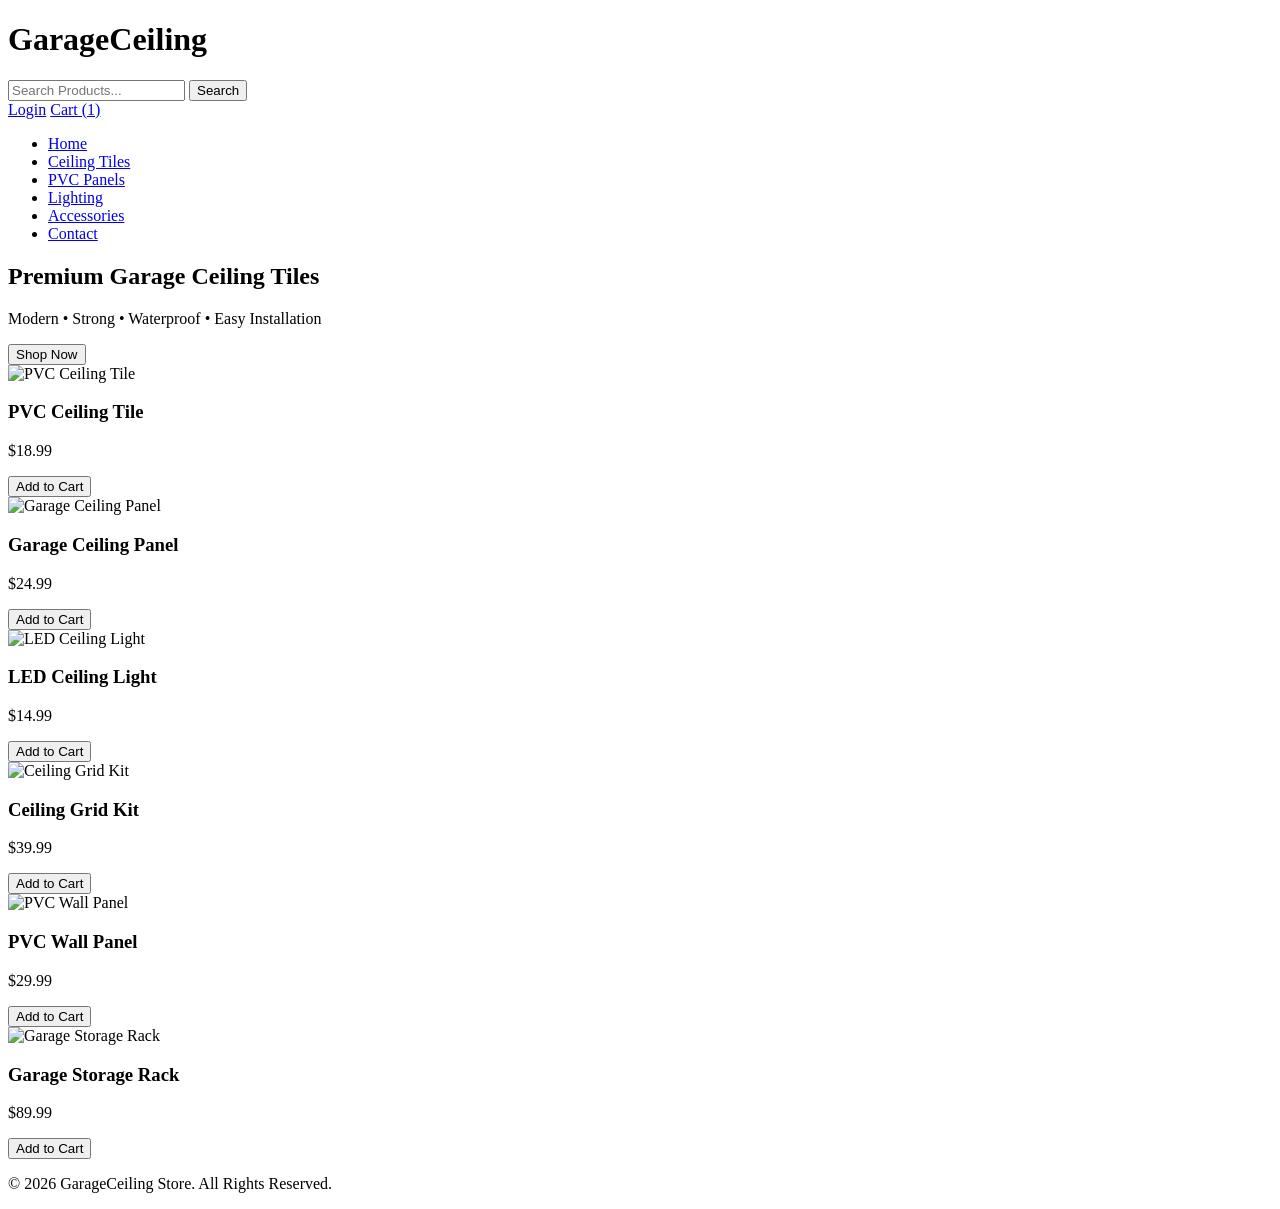
==== index.html @ ad5b0462 "Rename Index.html to index.html" ====
<!DOCTYPE html>
<html lang="en">
<head>
<meta charset="UTF-8">
<meta name="viewport" content="width=device-width, initial-scale=1.0">
<title>Garage Ceiling Store</title>
<link rel="stylesheet" href="css/index.css">
<link rel="preconnect" href="[https://fonts.googleapis.com](https://fonts.googleapis.com)">
<link rel="preconnect" href="[https://fonts.gstatic.com](https://fonts.gstatic.com)" crossorigin>
<link href="[https://fonts.googleapis.com/css2?family=Poppins:wght@300;400;500;600;700&display=swap](https://fonts.googleapis.com/css2?family=Poppins:wght@300;400;500;600;700&display=swap)" rel="stylesheet">
</head>
<body>
<header>
<div class="logo">
<h1>GarageCeiling</h1>
</div>
<div class="search-box">
<input type="text" placeholder="Search Products...">
<button>Search</button>
</div>
<div class="icons">
<a href="#">Login</a>
<a href="#">Cart (1)</a>
</div>
</header>
<nav>
<ul>
<li><a href="#">Home</a></li>
<li><a href="ceiling-tiles.html">Ceiling Tiles</a></li>
<li><a href="#">PVC Panels</a></li>
<li><a href="#">Lighting</a></li>
<li><a href="#">Accessories</a></li>
<li><a href="#">Contact</a></li>
</ul>
</nav>
<section class="hero">
<div class="hero-text">
<h2>Premium Garage Ceiling Tiles</h2>
<p>Modern • Strong • Waterproof • Easy Installation</p>
<button>Shop Now</button>
</div>
</section>
<section class="products">
<div class="card">
<img src="images/product1.jpg" alt="PVC Ceiling Tile">
<h3>PVC Ceiling Tile</h3>
<p>$18.99</p>
<button>Add to Cart</button>
</div>
<div class="card">
<img src="images/product2.jpg" alt="Garage Ceiling Panel">
<h3>Garage Ceiling Panel</h3>
<p>$24.99</p>
<button>Add to Cart</button>
</div>
<div class="card">
<img src="images/product3.jpg" alt="LED Ceiling Light">
<h3>LED Ceiling Light</h3>
<p>$14.99</p>
<button>Add to Cart</button>
</div>
<div class="card">
<img src="images/product4.jpg" alt="Ceiling Grid Kit">
<h3>Ceiling Grid Kit</h3>
<p>$39.99</p>
<button>Add to Cart</button>
</div>
<div class="card">
<img src="images/product5.jpg" alt="PVC Wall Panel">
<h3>PVC Wall Panel</h3>
<p>$29.99</p>
<button>Add to Cart</button>
</div>
<div class="card">
<img src="images/product6.jpg" alt="Garage Storage Rack">
<h3>Garage Storage Rack</h3>
<p>$89.99</p>
<button>Add to Cart</button>
</div>
</section>
<footer>
<p>© 2026 GarageCeiling Store. All Rights Reserved.</p>
</footer>
<script src="js/index.js"></script>
</body>
</html>
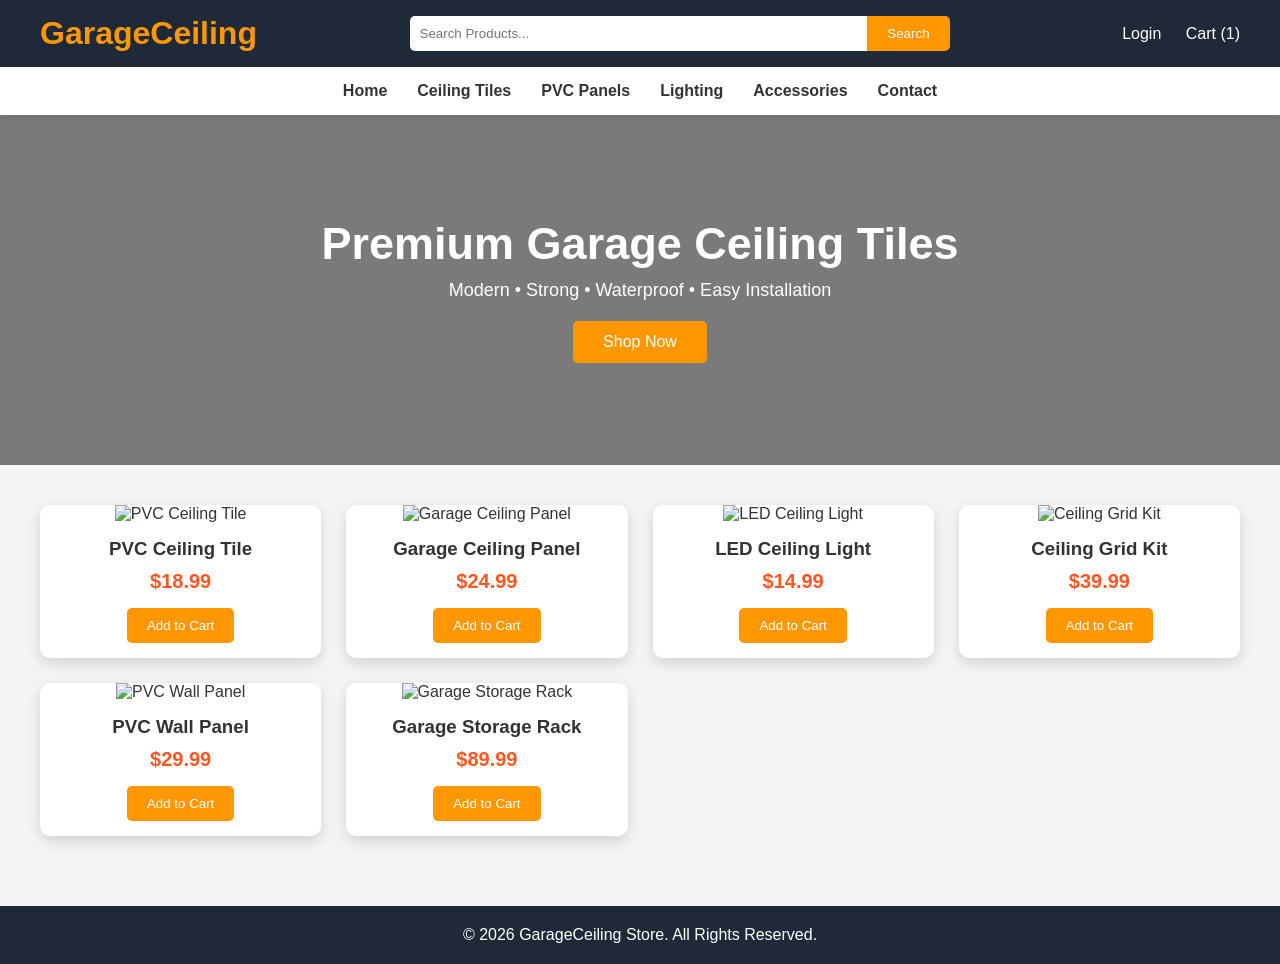
==== commit ecc19774: "Update index.html" ====
--- a/index.html
+++ b/index.html
@@ -5,7 +5,7 @@
 <meta charset="UTF-8">
 <meta name="viewport" content="width=device-width, initial-scale=1.0">
 <title>Garage Ceiling Store</title>
-<link rel="stylesheet" href="css/index.css">
+<link rel="stylesheet" href="index.css">
 <link rel="preconnect" href="[https://fonts.googleapis.com](https://fonts.googleapis.com)">
 <link rel="preconnect" href="[https://fonts.gstatic.com](https://fonts.gstatic.com)" crossorigin>
 <link href="[https://fonts.googleapis.com/css2?family=Poppins:wght@300;400;500;600;700&display=swap](https://fonts.googleapis.com/css2?family=Poppins:wght@300;400;500;600;700&display=swap)" rel="stylesheet">
--- a/index.css
+++ b/index.css
@@ -0,0 +1,205 @@
+*{
+    margin:0;
+    padding:0;
+    box-sizing:border-box;
+    font-family:'Poppins',sans-serif;
+}
+
+body{
+    background:#f5f5f5;
+    color:#333;
+}
+
+/* Header */
+header{
+    display:flex;
+    justify-content:space-between;
+    align-items:center;
+    padding:15px 40px;
+    background:#1f2937;
+    color:#fff;
+    position:sticky;
+    top:0;
+}
+
+.logo h1{
+    color:#ff9800;
+}
+
+.search-box{
+    display:flex;
+    width:45%;
+}
+
+.search-box input{
+    width:100%;
+    padding:10px;
+    border:none;
+    outline:none;
+    border-radius:5px 0 0 5px;
+}
+
+.search-box button{
+    padding:10px 20px;
+    border:none;
+    background:#ff9800;
+    color:#fff;
+    cursor:pointer;
+    border-radius:0 5px 5px 0;
+}
+
+.icons a{
+    color:#fff;
+    text-decoration:none;
+    margin-left:20px;
+    font-weight:500;
+}
+
+.icons a:hover{
+    color:#ff9800;
+}
+
+/* Navigation */
+nav{
+    background:#fff;
+    box-shadow:0 2px 8px rgba(0,0,0,.1);
+}
+
+nav ul{
+    list-style:none;
+    display:flex;
+    justify-content:center;
+    flex-wrap:wrap;
+}
+
+nav ul li{
+    margin:15px;
+}
+
+nav ul li a{
+    text-decoration:none;
+    color:#333;
+    font-weight:600;
+}
+
+nav ul li a:hover{
+    color:#ff9800;
+}
+
+/* Hero Section */
+.hero{
+    height:350px;
+    background:linear-gradient(rgba(0,0,0,.5),rgba(0,0,0,.5)),
+    url("images/banner.jpg") center/cover;
+    display:flex;
+    justify-content:center;
+    align-items:center;
+    text-align:center;
+    color:white;
+}
+
+.hero h2{
+    font-size:45px;
+    margin-bottom:10px;
+}
+
+.hero p{
+    font-size:18px;
+    margin-bottom:20px;
+}
+
+.hero button{
+    padding:12px 30px;
+    border:none;
+    background:#ff9800;
+    color:white;
+    font-size:16px;
+    border-radius:5px;
+    cursor:pointer;
+}
+
+.hero button:hover{
+    background:#e68900;
+}
+
+/* Products */
+.products{
+    display:grid;
+    grid-template-columns:repeat(auto-fit,minmax(250px,1fr));
+    gap:25px;
+    padding:40px;
+}
+
+.card{
+    background:white;
+    border-radius:10px;
+    overflow:hidden;
+    box-shadow:0 5px 15px rgba(0,0,0,.15);
+    text-align:center;
+    transition:.3s;
+}
+
+.card:hover{
+    transform:translateY(-8px);
+}
+
+.card img{
+    width:100%;
+    height:220px;
+    object-fit:cover;
+}
+
+.card h3{
+    margin:15px 0 10px;
+}
+
+.card p{
+    color:#ff5722;
+    font-size:20px;
+    font-weight:bold;
+}
+
+.card button{
+    margin:15px;
+    padding:10px 20px;
+    border:none;
+    background:#ff9800;
+    color:white;
+    border-radius:5px;
+    cursor:pointer;
+}
+
+.card button:hover{
+    background:#e68900;
+}
+
+/* Footer */
+footer{
+    background:#1f2937;
+    color:white;
+    text-align:center;
+    padding:20px;
+    margin-top:30px;
+}
+
+/* Responsive */
+@media(max-width:768px){
+
+header{
+    flex-direction:column;
+    gap:15px;
+}
+
+.search-box{
+    width:100%;
+}
+
+.hero h2{
+    font-size:30px;
+}
+
+.hero p{
+    font-size:16px;
+}
+
+}
